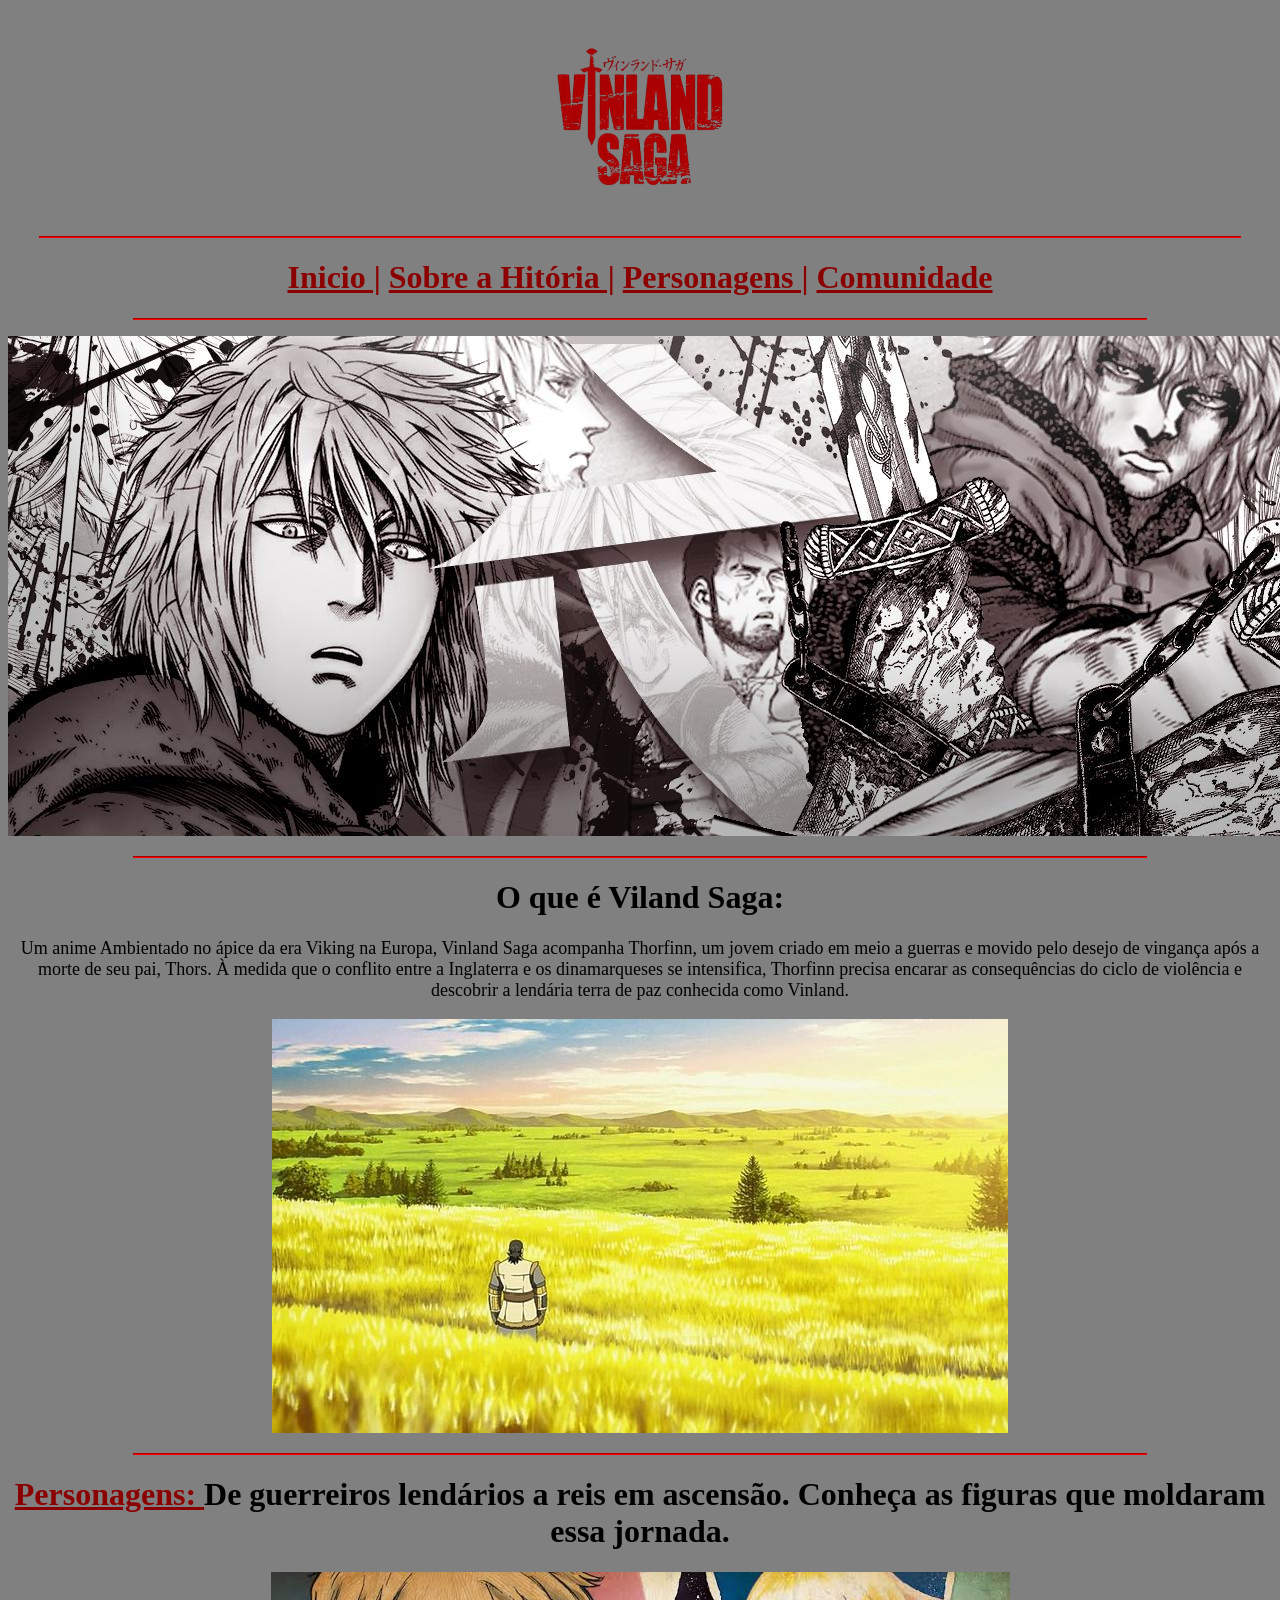
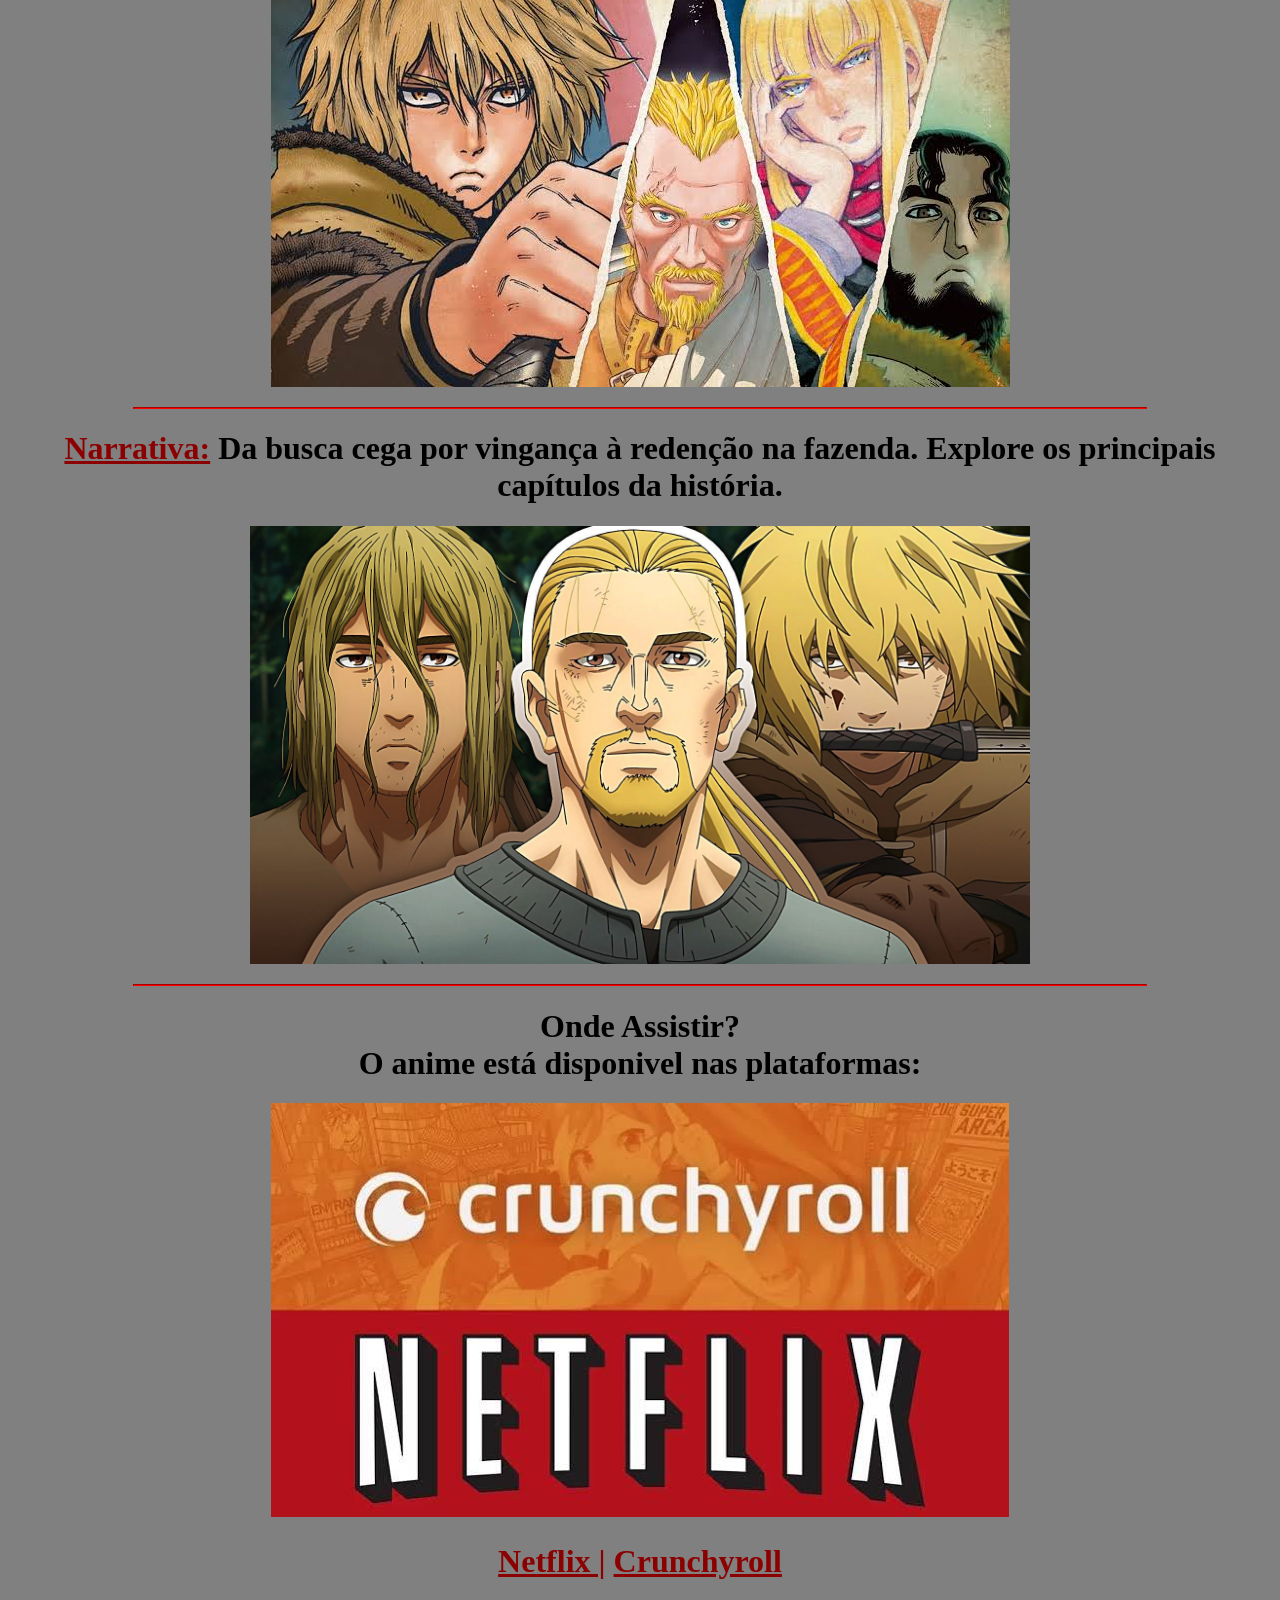
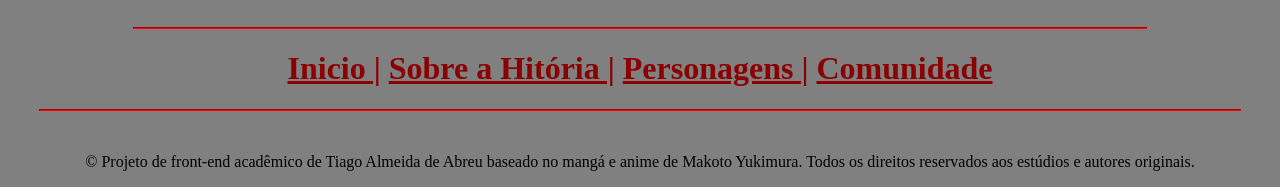
==== index.html @ 93377dd6 "commit inicial projeto uc15" ====
<!DOCTYPE html>
<html lang="pt-BR">

<head>
    <meta charset="UTF-8">
    <title>Viland Saga</title>
</head>

<body bgcolor="gray" text="white">
    <p align="center">
        <a href="./index.html">
            <img src="img/logo-removebg-preview.png" height="200" />
        </a>
    </p>
    <hr style="border-color: red; width: 95%;" />
    <h1 align="center">
        <a href="./index.html" style="color: darkred;">Inicio |</a>
        <a href="./pages/pag_historia.html" style="color: darkred;;">Sobre a Hitória |</a>
        <a href="./pages/personagens.html" style="color: darkred;;">Personagens |</a>
        <a href="./pages/comunidade.html" style="color: darkred;">Comunidade</a>
    </h1>
    <hr style="border-color: red; width: 80%;" />

    <p align="center">
        <img src="./img/Banner1.jpg" alt="banner ilustrativo personagens" title="banner ilustrativo personagens" />
    </p>
    <hr style="border-color: red; width: 80%;" />


    <h1 align="center" style="color: black;">O que é Viland Saga:</h1>
    <p align="center" style="color: black; font-size: large;">
        Um anime Ambientado no ápice da era Viking na Europa, Vinland Saga acompanha Thorfinn, um jovem criado em meio a
        guerras e movido pelo desejo de vingança após a morte de seu pai, Thors. À medida que o conflito entre a
        Inglaterra e os dinamarqueses se intensifica, Thorfinn precisa encarar as consequências do ciclo de violência e
        descobrir a lendária terra de paz conhecida como Vinland.
    </p>
    <p align="center">
        <img src="./img/campo_thors.jpg" />
    </p>
    <hr style="border-color: red; width: 80%;" />

    <h1 align=center style="color:black">
        <a href="./pages/personagens.html" style="color: darkred;">Personagens: </a>
        De guerreiros lendários a reis em ascensão. Conheça as figuras que moldaram essa jornada.
    </h1>
    <p align="center">
        <img src="./img/banner_personagens2.jpg" />
    </p>
    <hr style="border-color: red; width: 80%;" />

    <h1 align="center" style="color:black">
        <a href="./pages/pag_historia.html" style="color: darkred;">Narrativa:</a>
        Da busca cega por vingança à redenção na fazenda. Explore os principais capítulos da história.
    </h1>
    <p align="center">
        <img src="./img/thirfin_fases.jpg" width="780" height="auto" />
    </p>
    <hr style="border-color: red; width: 80%;" />

    <h1 align="center" style="color:black">Onde Assistir?
        <br />
        O anime está disponivel nas plataformas:
    </h1>
    <p align="center">
        <img src="./img/netflix_crunchyroll.jpg" />
    </p>
    <h1 align="center">
        <a href="https://www.netflix.com/br/title/81249833" style="color:darkred" target="_blank">Netflix |</a>
        <a href="https://www.crunchyroll.com/pt-br/series/GEXH3WKK0/vinland-saga?srsltid=AfmBOoohiZ2Xcaf7mjwJATe3IP1WVao4Q0ScpSJx1_1ZX3jz7vJCSK8E"
            style="color: darkred; " target="_blank">Crunchyroll</a>
    </h1>




    <br />
    <hr style="border-color: red; width: 80%;" />
    <h1 align="center">
        <a href="./index.html" style="color: darkred;">Inicio |</a>
        <a href="./pages/pag_historia.html" style="color: darkred;;">Sobre a Hitória |</a>
        <a href="./pages/personagens.html" style="color: darkred;;">Personagens |</a>
        <a href="./pages/comunidade.html" style="color: darkred;">Comunidade</a>
    </h1>
    <hr style="border-color: red; width: 95%;" />
    <br />
    <p align="center" style="color: black;">© Projeto de front-end acadêmico de Tiago Almeida de Abreu baseado no mangá
        e anime de Makoto Yukimura. Todos os direitos reservados aos estúdios e autores originais.</p>
</body>

</html>
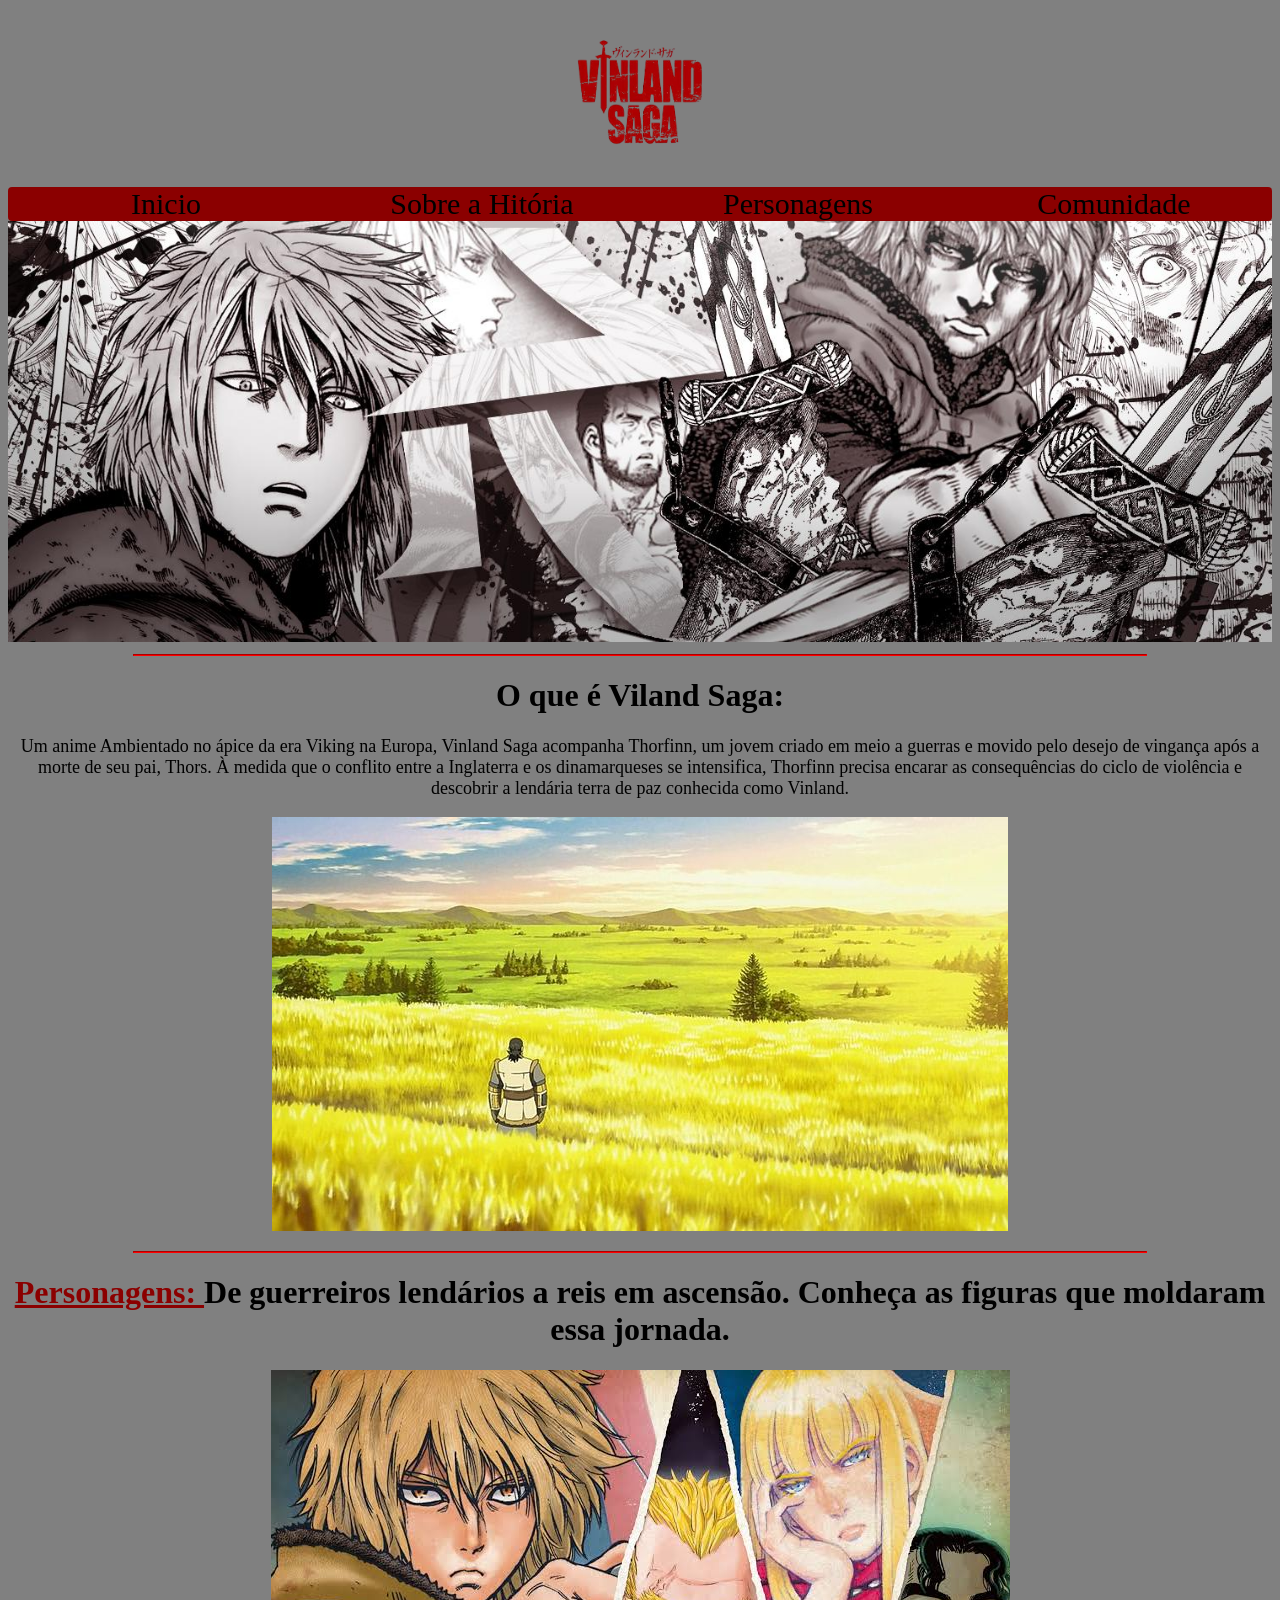
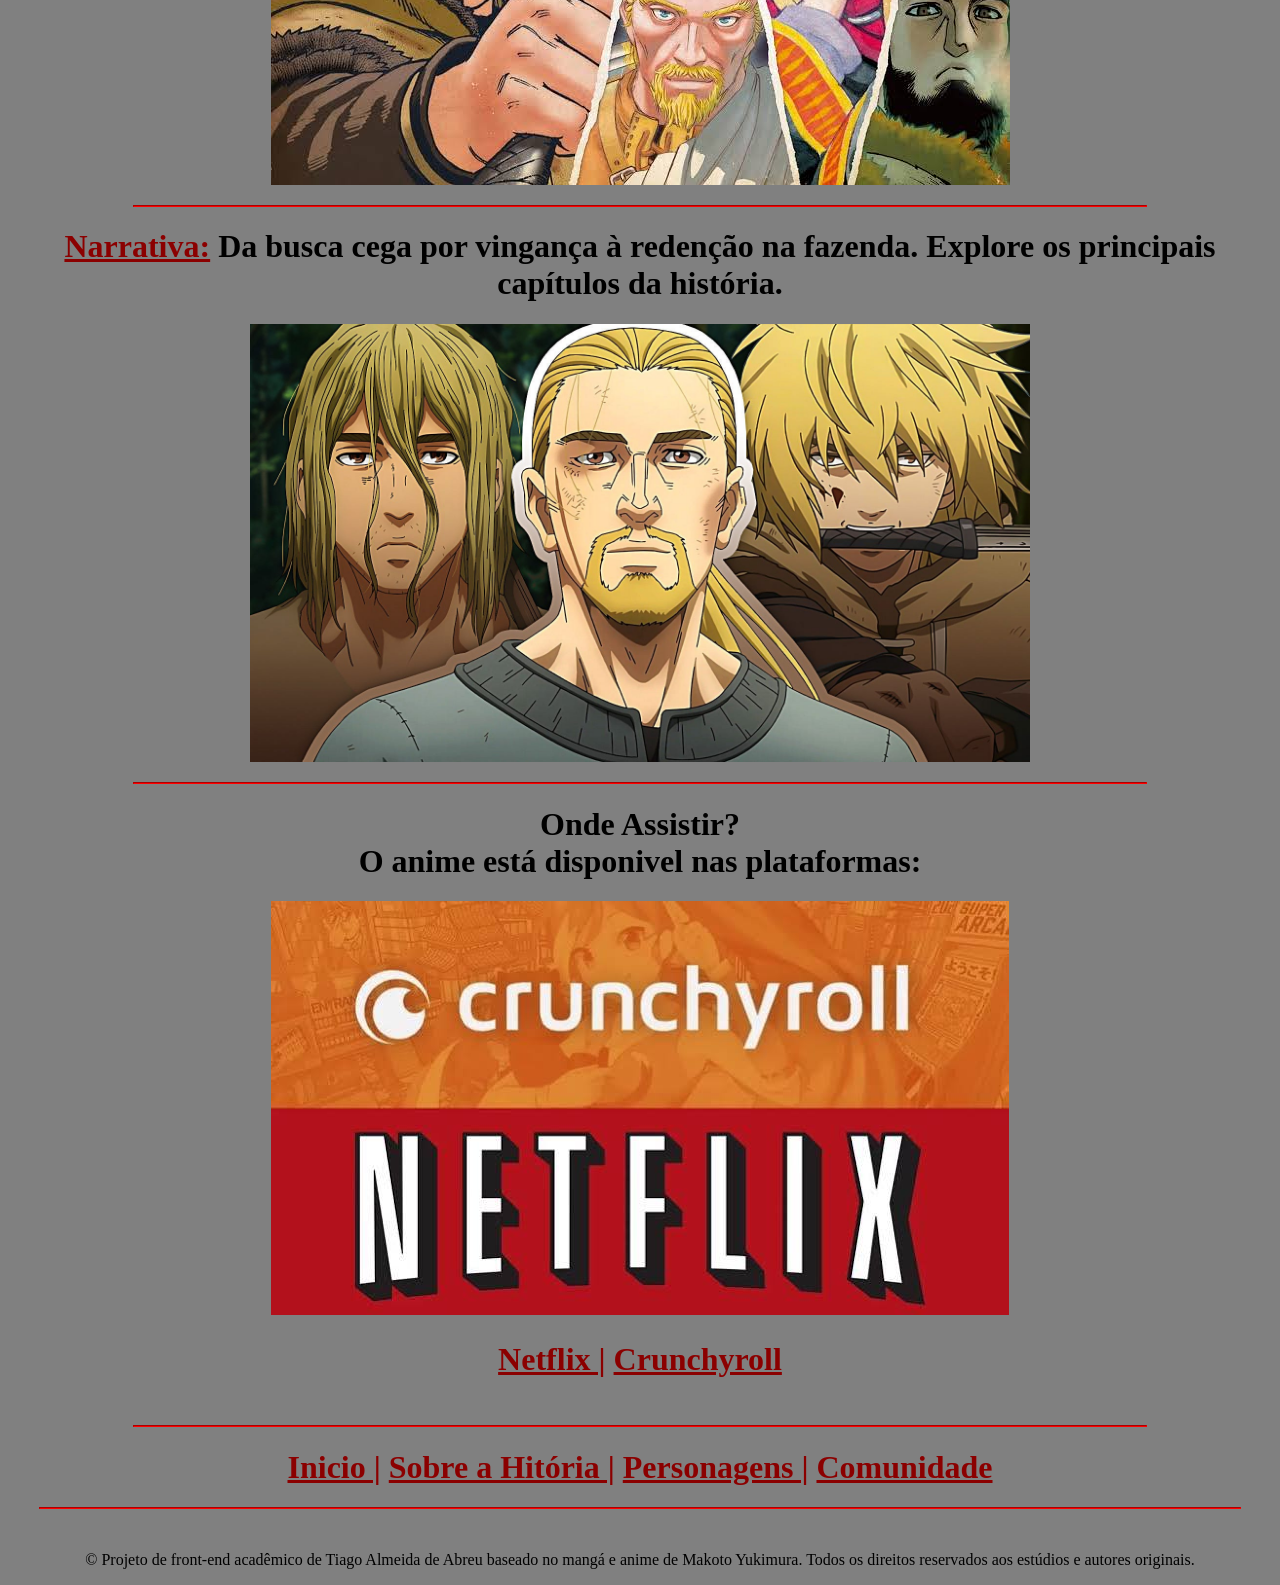
==== commit 17e40588: "atualizações no estilo.css" ====
--- a/index.html
+++ b/index.html
@@ -4,26 +4,24 @@
 <head>
     <meta charset="UTF-8">
     <title>Viland Saga</title>
+    <link rel="stylesheet" href="css/estilo.css">
 </head>
 
-<body bgcolor="gray" text="white">
-    <p align="center">
+<body>
+    <p class="imgLogo">
         <a href="./index.html">
-            <img src="img/logo-removebg-preview.png" height="200" />
+            <img id="imgLogo" src="img/logo-removebg-preview.png"/>
         </a>
     </p>
-    <hr style="border-color: red; width: 95%;" />
-    <h1 align="center">
-        <a href="./index.html" style="color: darkred;">Inicio |</a>
-        <a href="./pages/pag_historia.html" style="color: darkred;;">Sobre a Hitória |</a>
-        <a href="./pages/personagens.html" style="color: darkred;;">Personagens |</a>
-        <a href="./pages/comunidade.html" style="color: darkred;">Comunidade</a>
-    </h1>
-    <hr style="border-color: red; width: 80%;" />
+    <div class="menu">
+            <a href="./index.html">Inicio </a>
+            <a href="./pages/pag_historia.html">Sobre a Hitória </a>
+            <a href="./pages/personagens.html" >Personagens </a>
+            <a href="./pages/comunidade.html" >Comunidade</a>
+    </div>
 
-    <p align="center">
-        <img src="./img/Banner1.jpg" alt="banner ilustrativo personagens" title="banner ilustrativo personagens" />
-    </p>
+        <img id="imgBanner" src="./img/Banner1.jpg" alt="banner ilustrativo personagens" title="banner ilustrativo personagens" />
+
     <hr style="border-color: red; width: 80%;" />
 
 
--- a/css/estilo.css
+++ b/css/estilo.css
@@ -0,0 +1,38 @@
+body {
+    background-color: gray; 
+    text: white;
+}
+.imgLogo{
+    text-align: center;
+}
+#imgLogo{
+    width: 200px;
+    height: auto;
+}
+.menu{
+    width: 100%;
+    height: auto;
+    
+    display: grid;
+    grid-template-columns: repeat(4, 1fr);
+    background-color: darkred;
+    border-radius: 4px;
+}
+.menu a{
+    display: flex;
+    justify-content: center;
+    align-items: center;
+
+    text-decoration: none;
+    font-size: 30px;
+    color: black;
+    
+}
+.menu a:hover{
+    background-color: red;
+}
+#imgBanner{
+    width: 100%;
+    height: auto;
+    margin: 0 auto;
+}
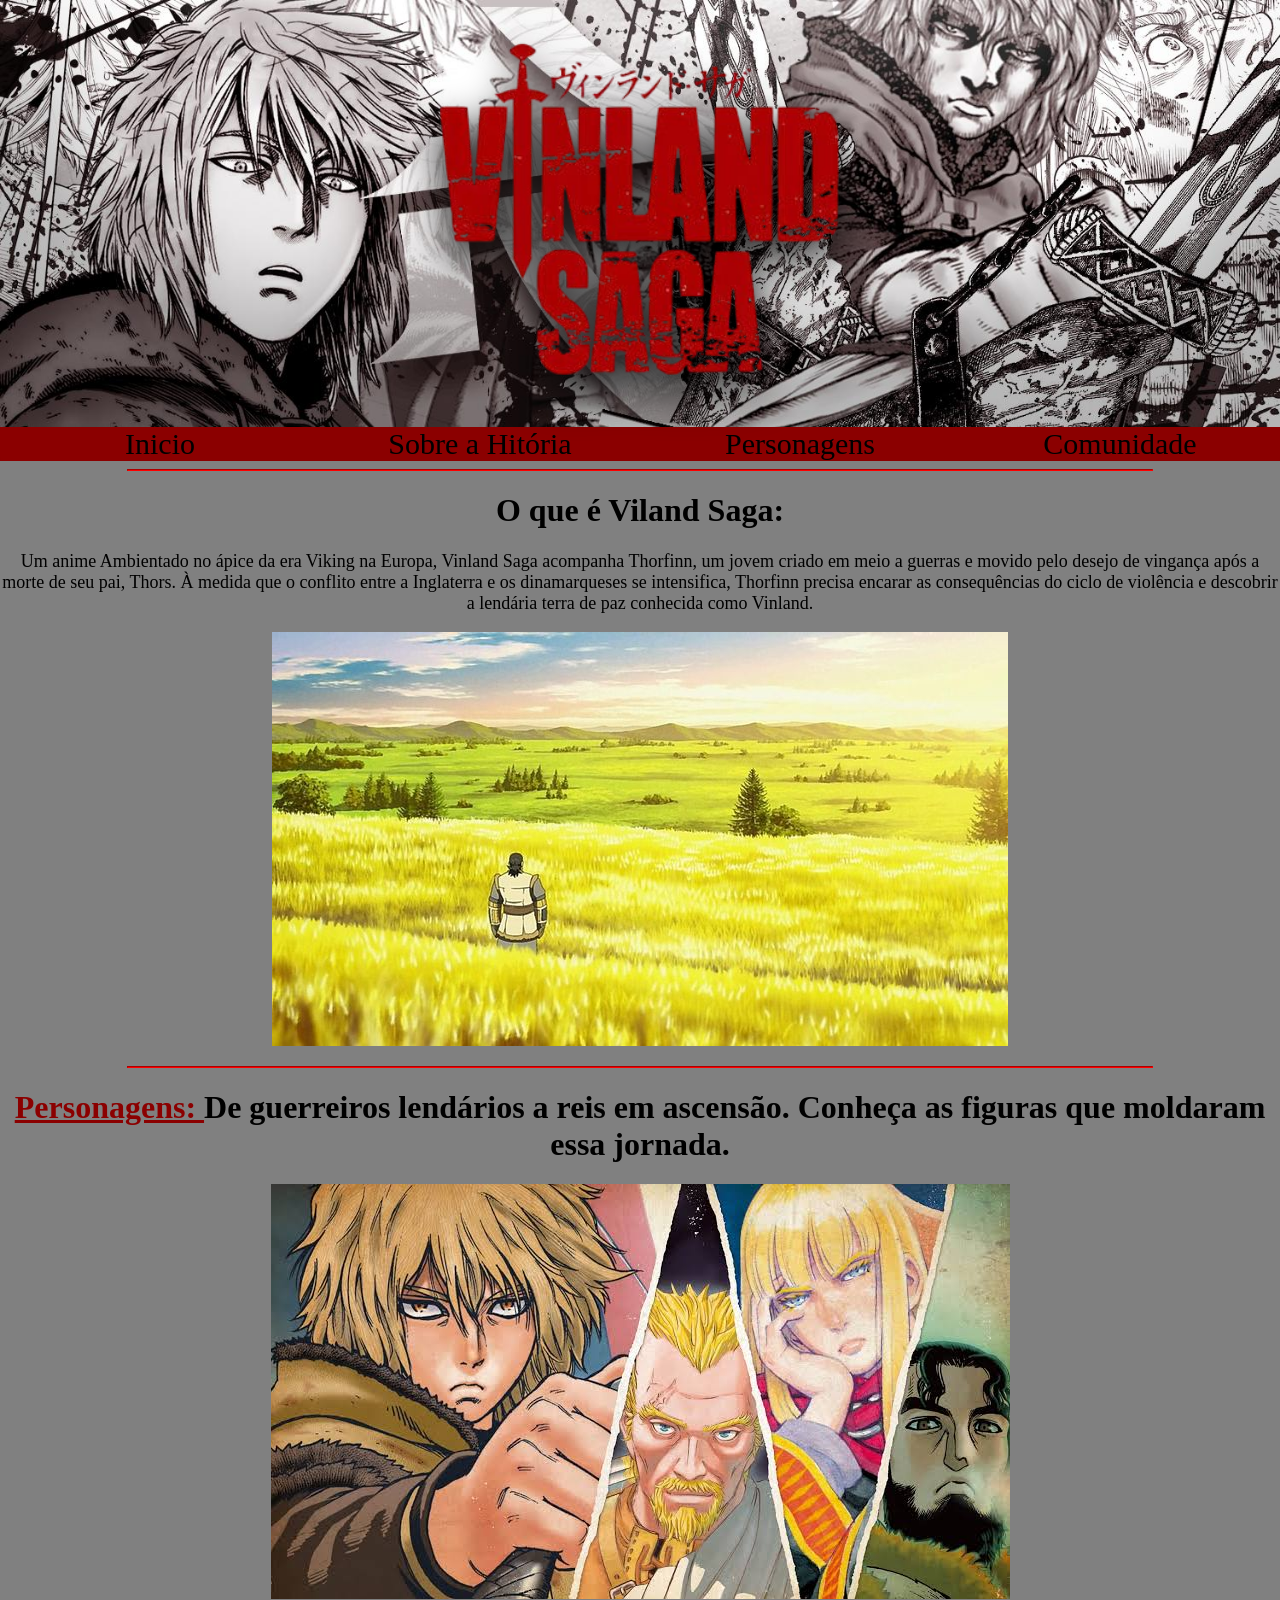
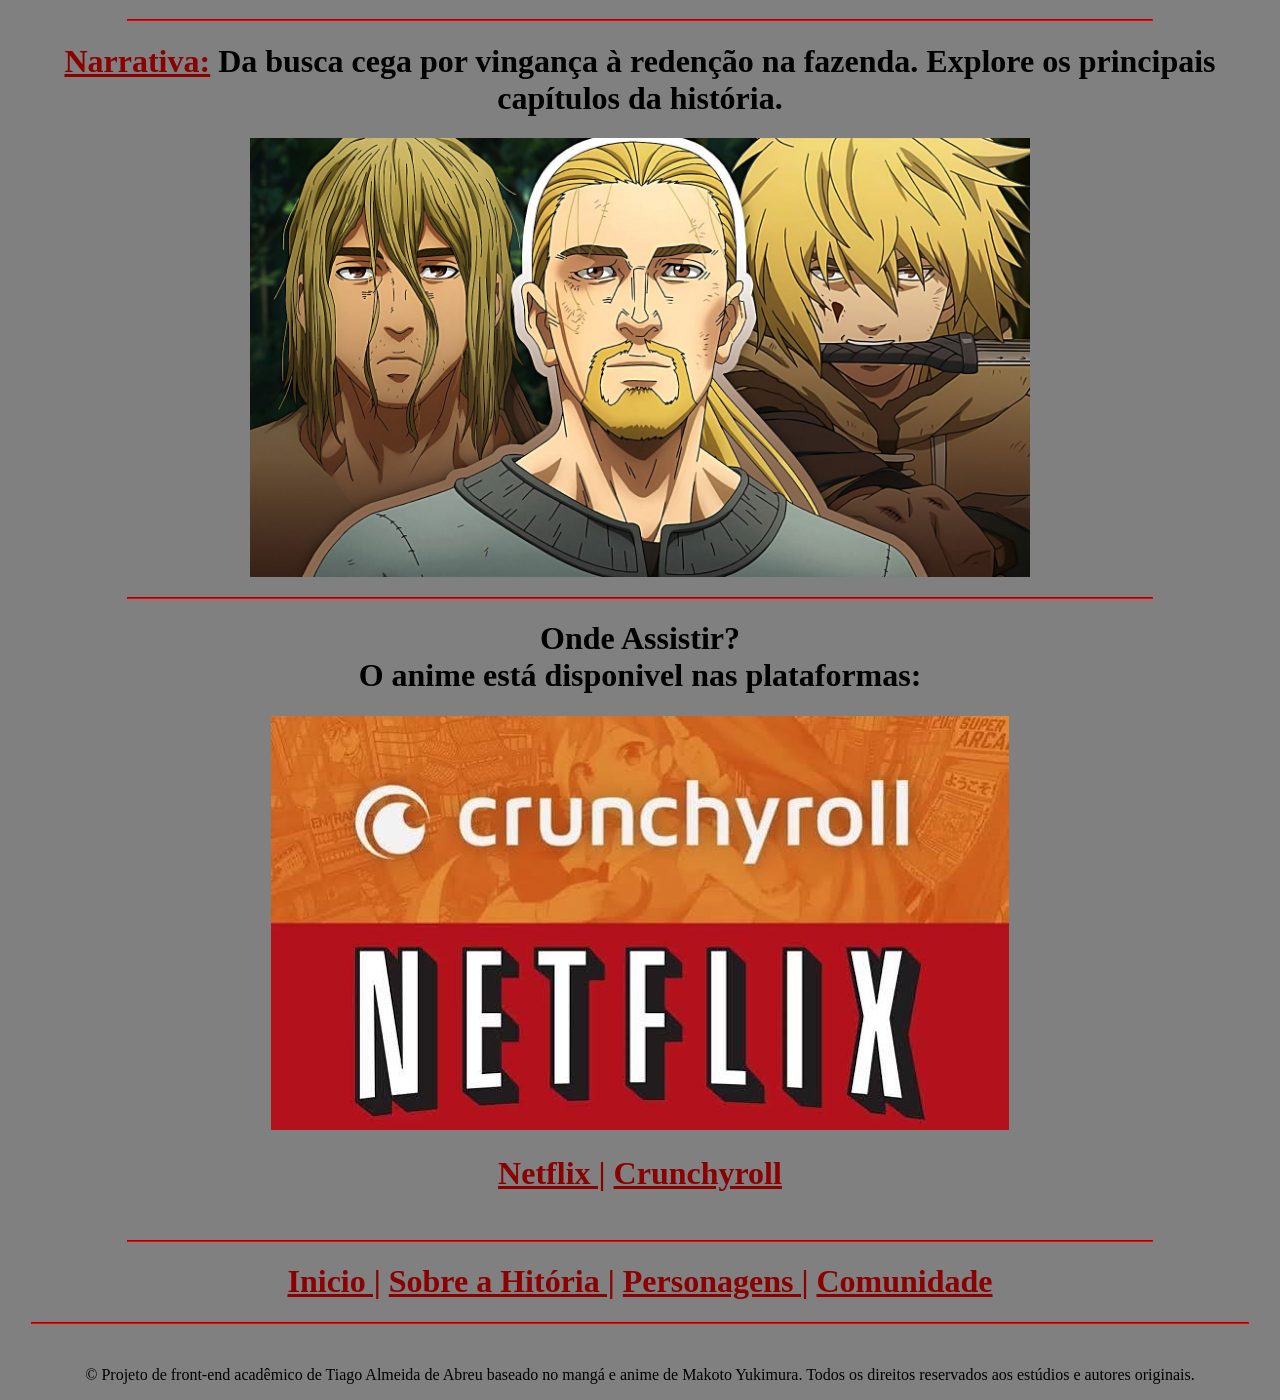
==== commit 23be9135: "cabecalho" ====
--- a/index.html
+++ b/index.html
@@ -5,22 +5,28 @@
     <meta charset="UTF-8">
     <title>Viland Saga</title>
     <link rel="stylesheet" href="css/estilo.css">
+    <linK rel="icon" type="image/.icon" href="./img/EspadaIcone.png">
 </head>
 
 <body>
-    <p class="imgLogo">
-        <a href="./index.html">
-            <img id="imgLogo" src="img/logo-removebg-preview.png"/>
-        </a>
-    </p>
-    <div class="menu">
+    <header>
+        <div id="divBanner">
+        <img id="imgBanner" src="./img/Banner1.jpg" alt="banner ilustrativo personagens"
+            title="banner ilustrativo personagens" />
+            <div class="divLogo">
+                <img id="imgLogo" src="img/logo-removebg-preview.png" />
+            </div>
+        </div>
+
+        <div class="menu">
             <a href="./index.html">Inicio </a>
             <a href="./pages/pag_historia.html">Sobre a Hitória </a>
-            <a href="./pages/personagens.html" >Personagens </a>
-            <a href="./pages/comunidade.html" >Comunidade</a>
-    </div>
+            <a href="./pages/personagens.html">Personagens </a>
+            <a href="./pages/comunidade.html">Comunidade</a>
+        </div>
+    </header>
 
-        <img id="imgBanner" src="./img/Banner1.jpg" alt="banner ilustrativo personagens" title="banner ilustrativo personagens" />
+
 
     <hr style="border-color: red; width: 80%;" />
 
--- a/css/estilo.css
+++ b/css/estilo.css
@@ -1,38 +1,62 @@
 body {
     background-color: gray; 
-    text: white;
+    margin: 0;
+    padding: 0;
+    width: 100%;
+
+}
+header{
+    background-color: darkred;
 }
 .imgLogo{
     text-align: center;
+    margin-top: 0;
 }
 #imgLogo{
     width: 200px;
     height: auto;
+    filter: drop-shadow(0px 10px 10px black);
 }
+
 .menu{
     width: 100%;
     height: auto;
-    
     display: grid;
     grid-template-columns: repeat(4, 1fr);
     background-color: darkred;
+    margin-left: 0px;
+    margin-top: 0%;
+    margin-bottom: 0%;
     border-radius: 4px;
 }
 .menu a{
     display: flex;
     justify-content: center;
     align-items: center;
-
     text-decoration: none;
     font-size: 30px;
     color: black;
+    margin: 0;
     
 }
 .menu a:hover{
-    background-color: red;
+    background-color: rgb(103, 2, 2);
+    border: 1px solid black;
+    border-radius:4px;
+    color: white;
 }
 #imgBanner{
     width: 100%;
     height: auto;
     margin: 0 auto;
+}
+#divBanner{
+    position: relative;
+    display: flex;
+}
+.divLogo{
+    position: absolute;
+    top: 50%;
+    left: 50%;
+    transform: translateX(-50%) translateY(-50%) scale(2);
 }
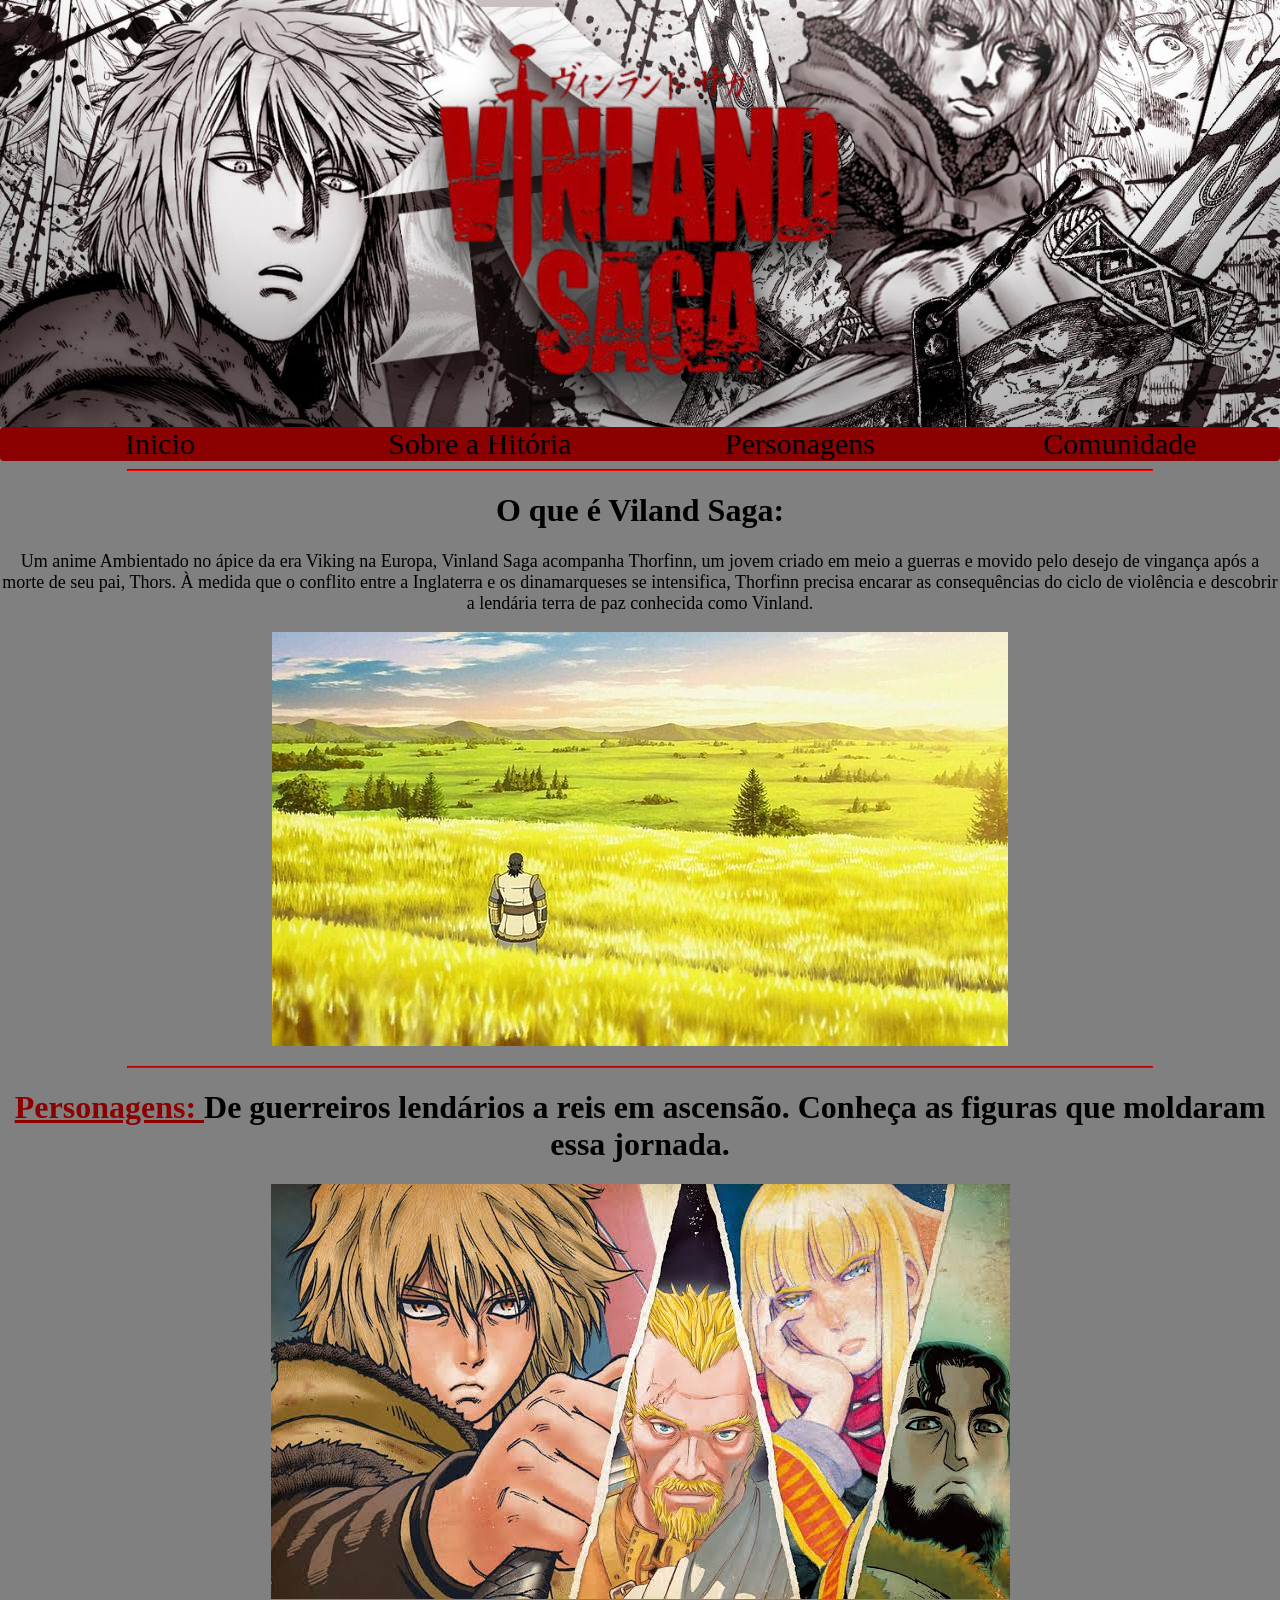
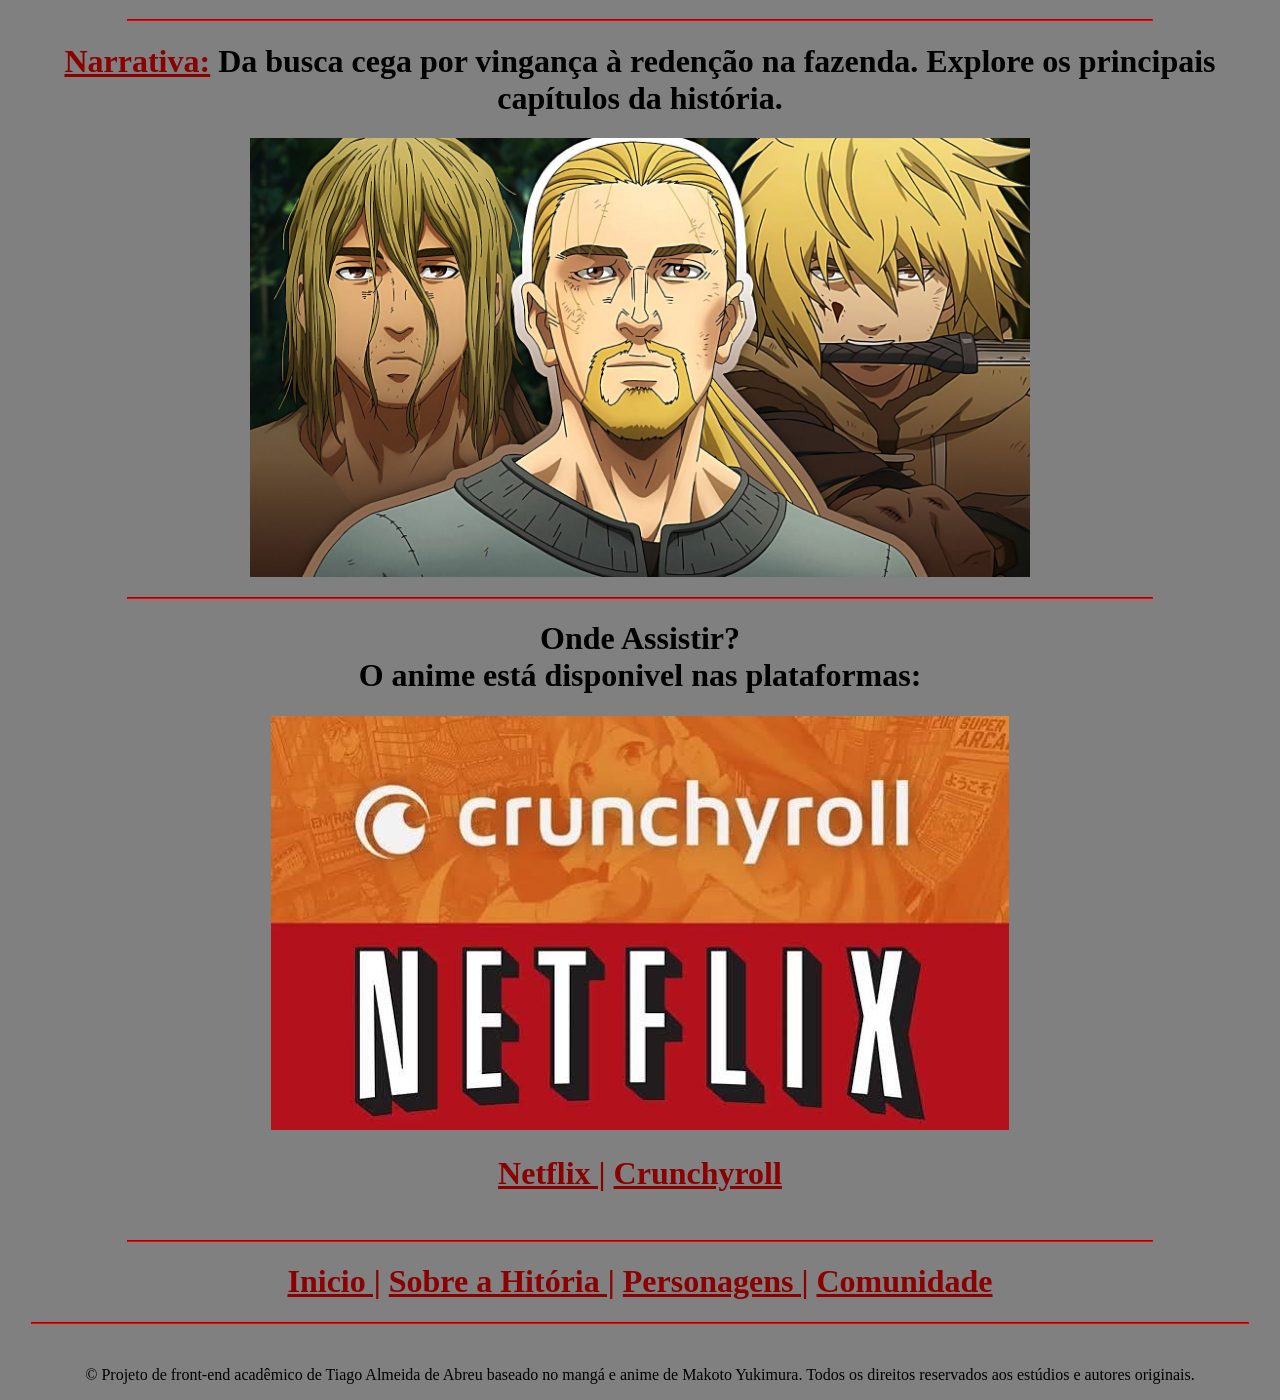
==== commit 5fd9cfe5: "atualização menu fixo" ====
--- a/index.html
+++ b/index.html
@@ -17,14 +17,13 @@
                 <img id="imgLogo" src="img/logo-removebg-preview.png" />
             </div>
         </div>
-
-        <div class="menu">
-            <a href="./index.html">Inicio </a>
-            <a href="./pages/pag_historia.html">Sobre a Hitória </a>
-            <a href="./pages/personagens.html">Personagens </a>
-            <a href="./pages/comunidade.html">Comunidade</a>
-        </div>
     </header>
+    <nav class="menu">
+        <a href="./index.html">Inicio </a>
+        <a href="./pages/pag_historia.html">Sobre a Hitória </a>
+        <a href="./pages/personagens.html">Personagens </a>
+        <a href="./pages/comunidade.html">Comunidade</a>
+    </nav>
 
 
 
--- a/css/estilo.css
+++ b/css/estilo.css
@@ -28,6 +28,10 @@
     margin-top: 0%;
     margin-bottom: 0%;
     border-radius: 4px;
+
+    position: sticky;
+    top: 0;
+    z-index: 1000;
 }
 .menu a{
     display: flex;
@@ -37,7 +41,7 @@
     font-size: 30px;
     color: black;
     margin: 0;
-    
+
 }
 .menu a:hover{
     background-color: rgb(103, 2, 2);
@@ -48,6 +52,7 @@
 #imgBanner{
     width: 100%;
     height: auto;
+    display: block;
     margin: 0 auto;
 }
 #divBanner{
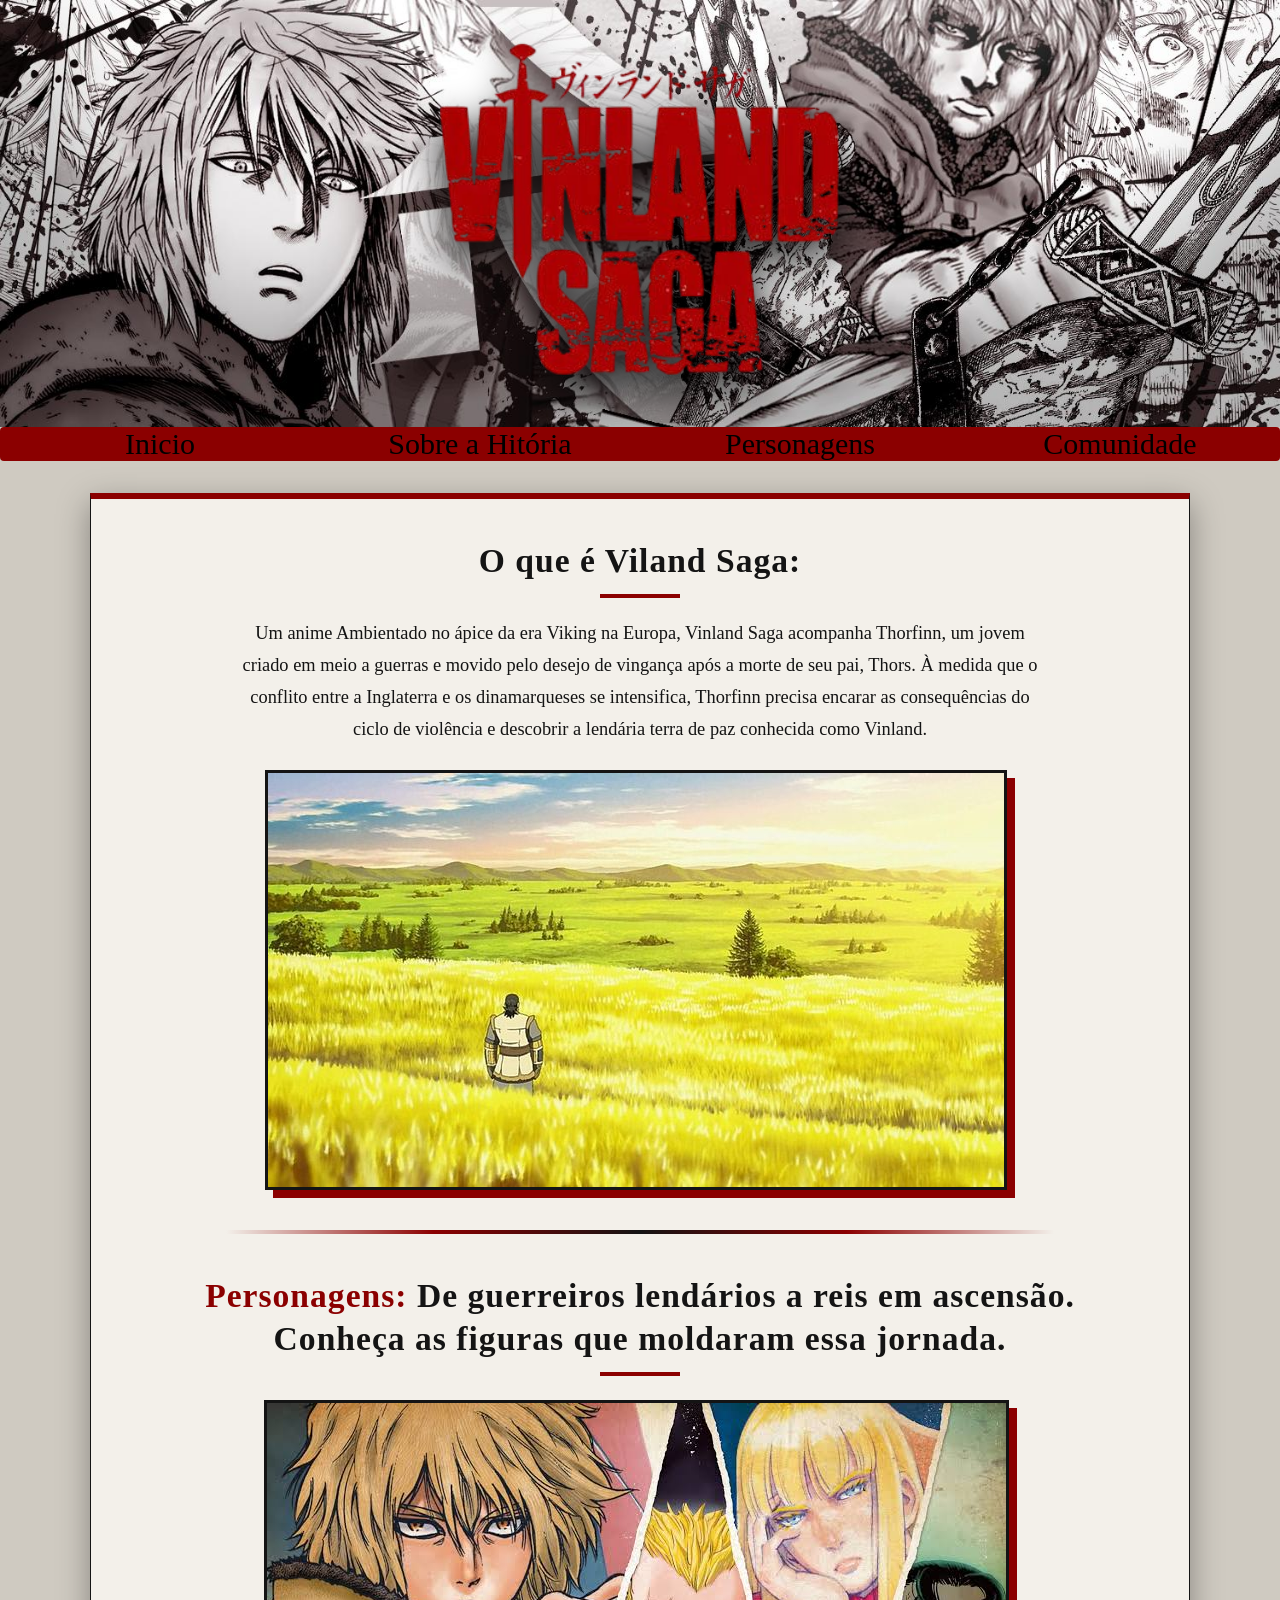
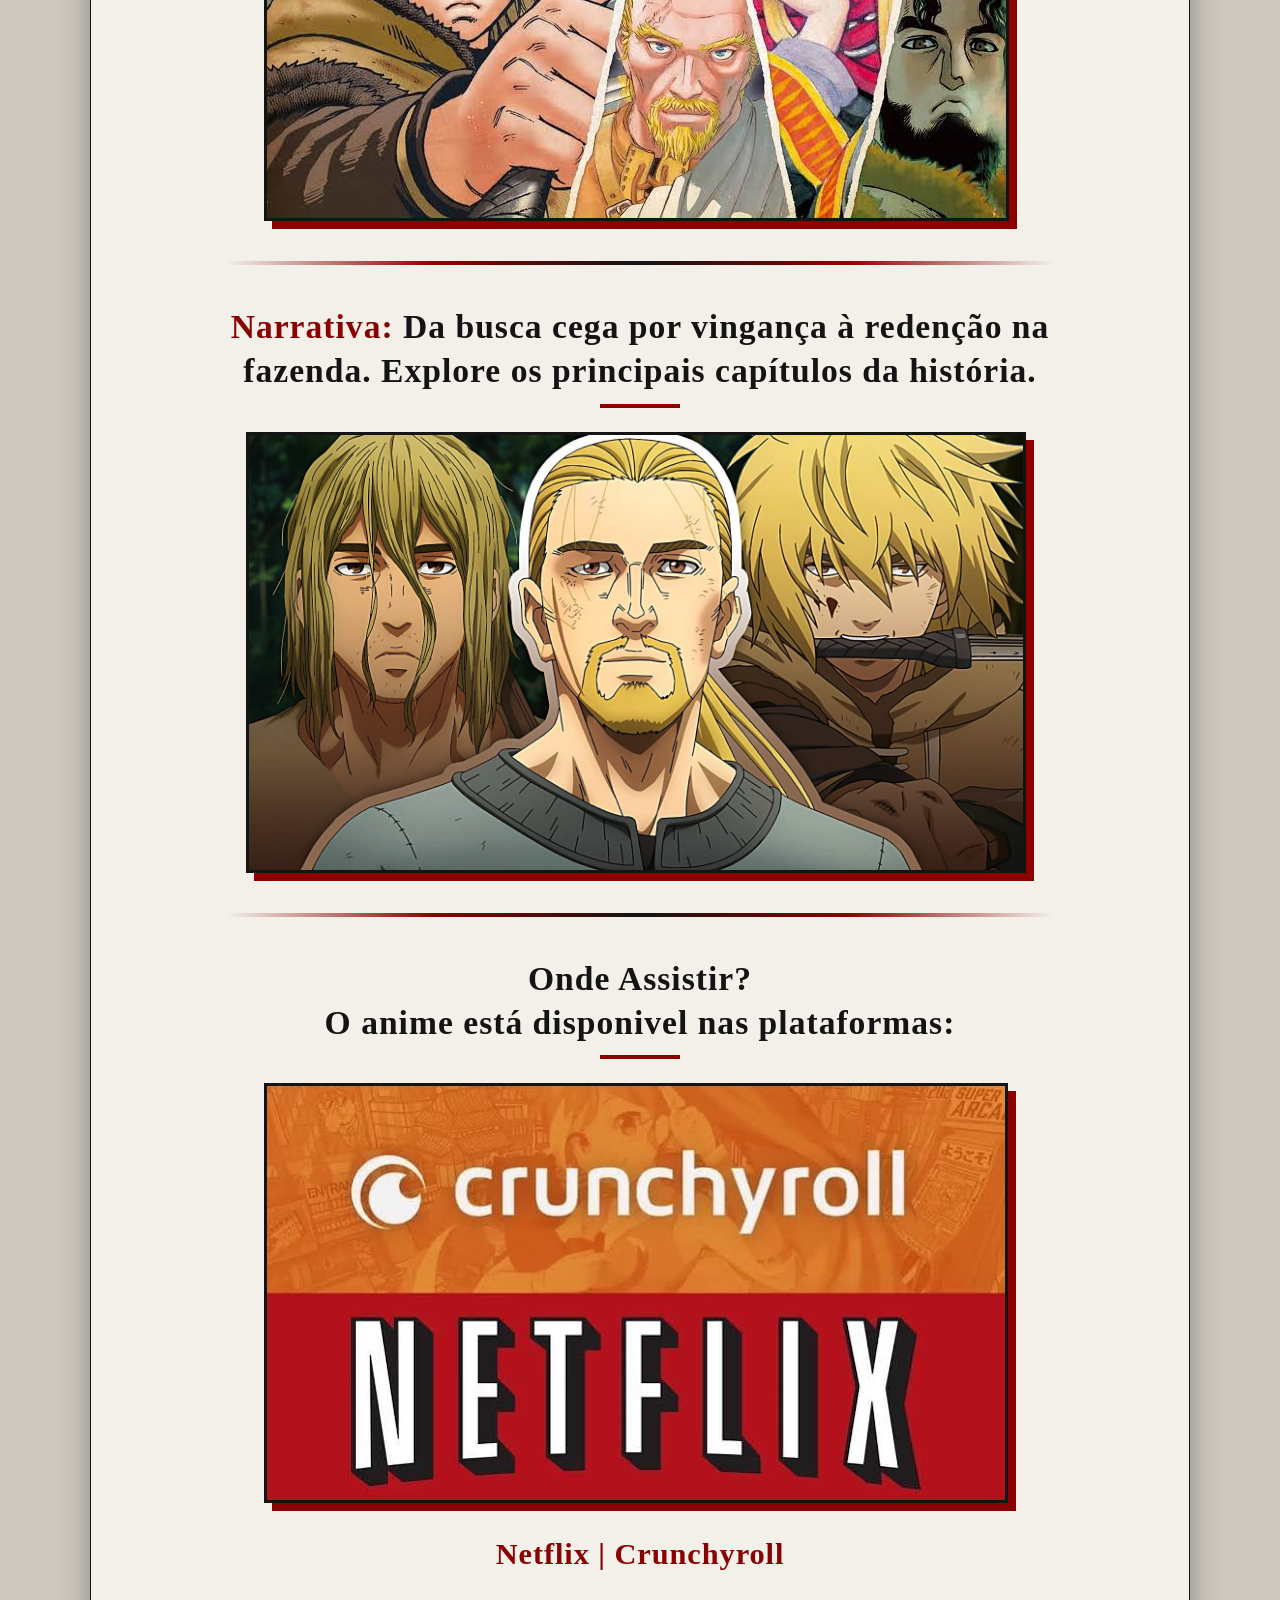
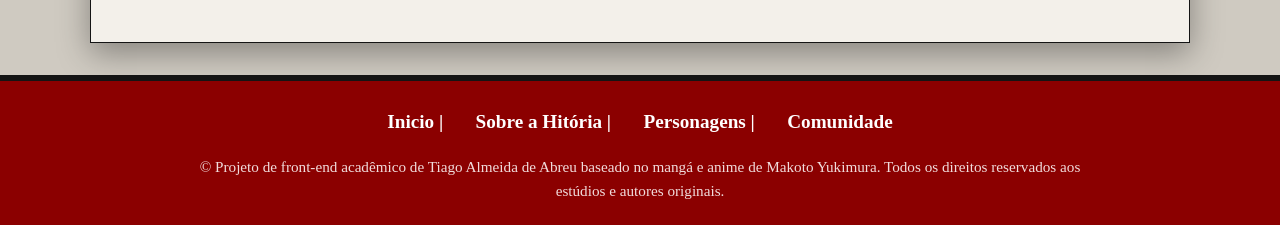
==== commit 22b9e874: "lyaout conteudo" ====
--- a/index.html
+++ b/index.html
@@ -25,69 +25,62 @@
         <a href="./pages/comunidade.html">Comunidade</a>
     </nav>
 
-
-
-    <hr style="border-color: red; width: 80%;" />
-
-
-    <h1 align="center" style="color: black;">O que é Viland Saga:</h1>
-    <p align="center" style="color: black; font-size: large;">
+  <main class="conteudo">
+    <h1>O que é Viland Saga:</h1>
+    <p>
         Um anime Ambientado no ápice da era Viking na Europa, Vinland Saga acompanha Thorfinn, um jovem criado em meio a
         guerras e movido pelo desejo de vingança após a morte de seu pai, Thors. À medida que o conflito entre a
         Inglaterra e os dinamarqueses se intensifica, Thorfinn precisa encarar as consequências do ciclo de violência e
         descobrir a lendária terra de paz conhecida como Vinland.
     </p>
-    <p align="center">
+    <p class="figura">
         <img src="./img/campo_thors.jpg" />
     </p>
-    <hr style="border-color: red; width: 80%;" />
+    <hr />
 
-    <h1 align=center style="color:black">
-        <a href="./pages/personagens.html" style="color: darkred;">Personagens: </a>
+    <h1>
+        <a href="./pages/personagens.html">Personagens: </a>
         De guerreiros lendários a reis em ascensão. Conheça as figuras que moldaram essa jornada.
     </h1>
-    <p align="center">
+    <p class="figura">
         <img src="./img/banner_personagens2.jpg" />
     </p>
-    <hr style="border-color: red; width: 80%;" />
+    <hr />
 
-    <h1 align="center" style="color:black">
-        <a href="./pages/pag_historia.html" style="color: darkred;">Narrativa:</a>
+    <h1>
+        <a href="./pages/pag_historia.html">Narrativa:</a>
         Da busca cega por vingança à redenção na fazenda. Explore os principais capítulos da história.
     </h1>
-    <p align="center">
+    <p class="figura">
         <img src="./img/thirfin_fases.jpg" width="780" height="auto" />
     </p>
-    <hr style="border-color: red; width: 80%;" />
+    <hr />
 
-    <h1 align="center" style="color:black">Onde Assistir?
+    <h1>Onde Assistir?
         <br />
         O anime está disponivel nas plataformas:
     </h1>
-    <p align="center">
+    <p class="figura">
         <img src="./img/netflix_crunchyroll.jpg" />
     </p>
-    <h1 align="center">
-        <a href="https://www.netflix.com/br/title/81249833" style="color:darkred" target="_blank">Netflix |</a>
-        <a href="https://www.crunchyroll.com/pt-br/series/GEXH3WKK0/vinland-saga?srsltid=AfmBOoohiZ2Xcaf7mjwJATe3IP1WVao4Q0ScpSJx1_1ZX3jz7vJCSK8E"
-            style="color: darkred; " target="_blank">Crunchyroll</a>
+    <h1 class="links-plataformas">
+        <a href="https://www.netflix.com/br/title/81249833" target="_blank">Netflix |</a>
+        <a href="https://www.crunchyroll.com/pt-br/series/GEXH3WKK0/vinland-saga?srsltid=AfmBOoohiZ2Xcaf7mjwJATe3IP1WVao4Q0ScpSJx1_1ZX3jz7vJCSK8E" target="_blank">Crunchyroll</a>
     </h1>
 
+    
+  </main>
 
-
-
-    <br />
-    <hr style="border-color: red; width: 80%;" />
-    <h1 align="center">
-        <a href="./index.html" style="color: darkred;">Inicio |</a>
-        <a href="./pages/pag_historia.html" style="color: darkred;;">Sobre a Hitória |</a>
-        <a href="./pages/personagens.html" style="color: darkred;;">Personagens |</a>
-        <a href="./pages/comunidade.html" style="color: darkred;">Comunidade</a>
-    </h1>
-    <hr style="border-color: red; width: 95%;" />
-    <br />
-    <p align="center" style="color: black;">© Projeto de front-end acadêmico de Tiago Almeida de Abreu baseado no mangá
+  <footer class="rodape">
+    <nav class="rodape-menu">
+      <a href="./index.html">Inicio |</a>
+      <a href="./pages/pag_historia.html">Sobre a Hitória |</a>
+      <a href="./pages/personagens.html">Personagens |</a>
+      <a href="./pages/comunidade.html">Comunidade</a>
+    </nav>
+    <p>© Projeto de front-end acadêmico de Tiago Almeida de Abreu baseado no mangá
         e anime de Makoto Yukimura. Todos os direitos reservados aos estúdios e autores originais.</p>
+  </footer>
 </body>
 
-</html>+</html>
--- a/css/estilo.css
+++ b/css/estilo.css
@@ -1,5 +1,5 @@
 body {
-    background-color: gray; 
+    background-color: #cfcac1; 
     margin: 0;
     padding: 0;
     width: 100%;
@@ -64,4 +64,336 @@
     top: 50%;
     left: 50%;
     transform: translateX(-50%) translateY(-50%) scale(2);
-}+}
+
+
+/* =====================================================
+   A PARTIR DAQUI: conteúdo, rodapé e componentes.
+   As regras do cabeçalho (acima) não foram alteradas.
+   Estilo: preto e branco de mangá + vermelho escuro.
+   ===================================================== */
+
+:root{
+    --vinho: darkred;
+    --vinho-escuro: rgb(103, 2, 2);
+    --tinta: #141414;
+    --papel: #f3f0ea;
+    --sombra: 8px 8px 0 var(--vinho);
+}
+
+::selection{
+    background-color: var(--vinho);
+    color: white;
+}
+
+/* ---------- Área de conteúdo (como uma página de mangá) ---------- */
+.conteudo{
+    box-sizing: border-box;
+    max-width: 1100px;
+    margin: 32px auto;
+    padding: 40px 32px 48px;
+    background-color: var(--papel);
+    color: var(--tinta);
+    font-family: Georgia, "Times New Roman", serif;
+    border: 1px solid var(--tinta);
+    border-top: 6px solid var(--vinho);
+    box-shadow: 0 10px 30px rgba(0, 0, 0, 0.35);
+}
+
+/* ---------- Títulos ---------- */
+.conteudo h1,
+.conteudo h2{
+    max-width: 900px;
+    margin: 0 auto 1.2rem;
+    text-align: center;
+    color: var(--tinta);
+    line-height: 1.3;
+}
+.conteudo h1{
+    font-size: clamp(1.5rem, 3vw, 2.1rem);
+    letter-spacing: 0.03em;
+}
+.conteudo h1::after{
+    content: "";
+    display: block;
+    width: 80px;
+    height: 4px;
+    margin: 0.7rem auto 0;
+    background-color: var(--vinho);
+}
+.conteudo h2{
+    font-size: clamp(1.15rem, 2.2vw, 1.45rem);
+    font-weight: 600;
+}
+
+/* Nome dos personagens (h2 logo acima de cada card) */
+.conteudo h2:has(+ .card-personagem){
+    font-size: 2rem;
+    color: var(--vinho);
+    text-transform: uppercase;
+    letter-spacing: 0.14em;
+}
+.conteudo h2:has(+ .card-personagem)::after{
+    content: "";
+    display: block;
+    width: 60px;
+    height: 3px;
+    margin: 0.5rem auto 0;
+    background-color: var(--tinta);
+}
+
+/* ---------- Texto ---------- */
+.conteudo p{
+    max-width: 800px;
+    margin: 0 auto 1.5rem;
+    text-align: center;
+    font-size: 1.15rem;
+    line-height: 1.75;
+}
+.conteudo p.figura{
+    max-width: none;
+    margin: 1.5rem 0 2rem;
+    padding-right: 8px; /* espaço para a sombra das imagens */
+}
+
+/* ---------- Links ---------- */
+.conteudo a{
+    color: var(--vinho);
+    font-weight: bold;
+    text-decoration: none;
+    border-bottom: 2px solid transparent;
+    transition: color 0.15s, border-color 0.15s;
+}
+.conteudo a:hover,
+.conteudo a:focus-visible{
+    color: var(--vinho-escuro);
+    border-bottom-color: currentColor;
+    outline: none;
+}
+.conteudo h1.links-plataformas{
+    font-size: clamp(1.4rem, 3vw, 1.9rem);
+}
+.conteudo h1.links-plataformas::after{
+    display: none;
+}
+
+/* ---------- Divisores (traço de tinta) ---------- */
+.conteudo hr{
+    width: 80%;
+    height: 4px;
+    margin: 2.5rem auto;
+    border: 0;
+    background: linear-gradient(90deg, transparent, var(--vinho), var(--tinta), var(--vinho), transparent);
+}
+
+/* ---------- Imagens (quadro de mangá) ---------- */
+.conteudo img{
+    max-width: 100%;
+    height: auto;
+    box-sizing: border-box;
+    vertical-align: middle;
+    border: 3px solid var(--tinta);
+    box-shadow: var(--sombra);
+}
+.conteudo img[height="750"]{
+    width: auto;
+    height: 750px;
+}
+
+/* ---------- Vídeo ---------- */
+.conteudo iframe{
+    display: block;
+    box-sizing: border-box;
+    width: 100%;
+    max-width: 800px;
+    height: auto;
+    aspect-ratio: 16 / 9;
+    margin: 0 auto;
+    border: 3px solid var(--tinta);
+    box-shadow: var(--sombra);
+}
+
+/* ---------- Cards de personagens ---------- */
+.card-personagem{
+    display: block;
+    box-sizing: border-box;
+    width: 100%;
+    max-width: 1000px;
+    margin: 0 auto;
+    background-color: white;
+    border: 3px solid var(--tinta);
+    box-shadow: var(--sombra);
+}
+.card-personagem tbody{
+    display: block;
+}
+.card-personagem tr{
+    display: grid;
+    grid-template-columns: 1.1fr 1fr;
+    align-items: center;
+}
+.card-personagem td{
+    display: block;
+    box-sizing: border-box;
+    padding: 24px;
+}
+.card-personagem td:last-child{
+    padding: 16px;
+    text-align: center;
+}
+.card-personagem img{
+    width: 100%;
+    max-width: 500px;
+}
+.card-personagem h3{
+    margin: 0 0 1rem;
+    font-size: 1.05rem;
+    font-weight: normal;
+    line-height: 1.7;
+    text-align: justify;
+    color: var(--tinta);
+}
+.card-personagem h3 + h3{
+    margin-bottom: 0;
+    padding: 0.8rem 1rem;
+    background-color: var(--papel);
+    border-left: 4px solid var(--vinho);
+}
+/* cards pares: imagem à esquerda, texto à direita */
+.card-personagem:nth-of-type(even) td:first-child{
+    order: 2;
+}
+.card-personagem:nth-of-type(even) td:last-child{
+    order: 1;
+}
+
+/* ---------- Formulário de feedback ---------- */
+.form-feedback{
+    box-sizing: border-box;
+    width: 100%;
+    max-width: 560px;
+    margin: 1.5rem auto 0;
+    border-collapse: separate;
+    border-spacing: 0;
+    background-color: white;
+    border: 3px solid var(--tinta);
+    box-shadow: var(--sombra);
+}
+.form-feedback th{
+    padding: 0.4rem 1rem;
+    text-align: center;
+    background-color: var(--vinho);
+    color: white;
+}
+.form-feedback th h2{
+    max-width: none;
+    margin: 0.4rem 0;
+    font-size: 1.5rem;
+    color: white;
+}
+.form-feedback td{
+    padding: 10px 14px;
+}
+.form-feedback td:first-child{
+    width: 30%;
+    text-align: right;
+    white-space: nowrap;
+}
+.form-feedback td[colspan]{
+    width: auto;
+    text-align: center;
+}
+.form-feedback input[type="text"],
+.form-feedback input[type="email"],
+.form-feedback input[type="tel"],
+.form-feedback textarea{
+    box-sizing: border-box;
+    width: 100%;
+    padding: 0.6rem 0.7rem;
+    font: inherit;
+    color: var(--tinta);
+    background-color: var(--papel);
+    border: 2px solid var(--tinta);
+    border-radius: 0;
+}
+.form-feedback textarea{
+    resize: vertical;
+}
+.form-feedback input:focus,
+.form-feedback textarea:focus{
+    outline: none;
+    border-color: var(--vinho);
+    box-shadow: 0 0 0 3px rgba(139, 0, 0, 0.25);
+}
+.form-feedback input[type="reset"]{
+    padding: 0.7rem 1.8rem;
+    font: inherit;
+    font-weight: bold;
+    letter-spacing: 0.04em;
+    color: white;
+    background-color: var(--vinho);
+    border: 2px solid var(--tinta);
+    border-radius: 4px;
+    cursor: pointer;
+}
+.form-feedback input[type="reset"]:hover{
+    background-color: var(--vinho-escuro);
+}
+
+/* ---------- Rodapé (mesma família visual do menu) ---------- */
+.rodape{
+    padding: 24px 16px 22px;
+    text-align: center;
+    background-color: darkred;
+    color: white;
+    font-family: Georgia, "Times New Roman", serif;
+    border-top: 6px solid var(--tinta);
+}
+.rodape-menu{
+    display: flex;
+    flex-wrap: wrap;
+    justify-content: center;
+    gap: 0.25rem 0.5rem;
+    margin-bottom: 1rem;
+}
+.rodape-menu a{
+    padding: 0.3rem 0.7rem;
+    font-size: 1.2rem;
+    font-weight: bold;
+    text-decoration: none;
+    color: white;
+    border: 1px solid transparent;
+    border-radius: 4px;
+}
+.rodape-menu a:hover{
+    background-color: rgb(103, 2, 2);
+    border-color: black;
+}
+.rodape p{
+    max-width: 900px;
+    margin: 0 auto;
+    font-size: 0.95rem;
+    line-height: 1.6;
+    color: #f1dcdc;
+}
+
+/* ---------- Telas estreitas ---------- */
+@media (max-width: 800px){
+    .conteudo{
+        margin: 16px 12px;
+        padding: 24px 16px 32px;
+    }
+    .card-personagem tr{
+        grid-template-columns: 1fr;
+    }
+    .card-personagem:nth-of-type(even) td:first-child,
+    .card-personagem:nth-of-type(even) td:last-child{
+        order: 0;
+    }
+    .conteudo img[height="750"]{
+        height: auto;
+    }
+    .rodape-menu a{
+        font-size: 1rem;
+    }
+}
